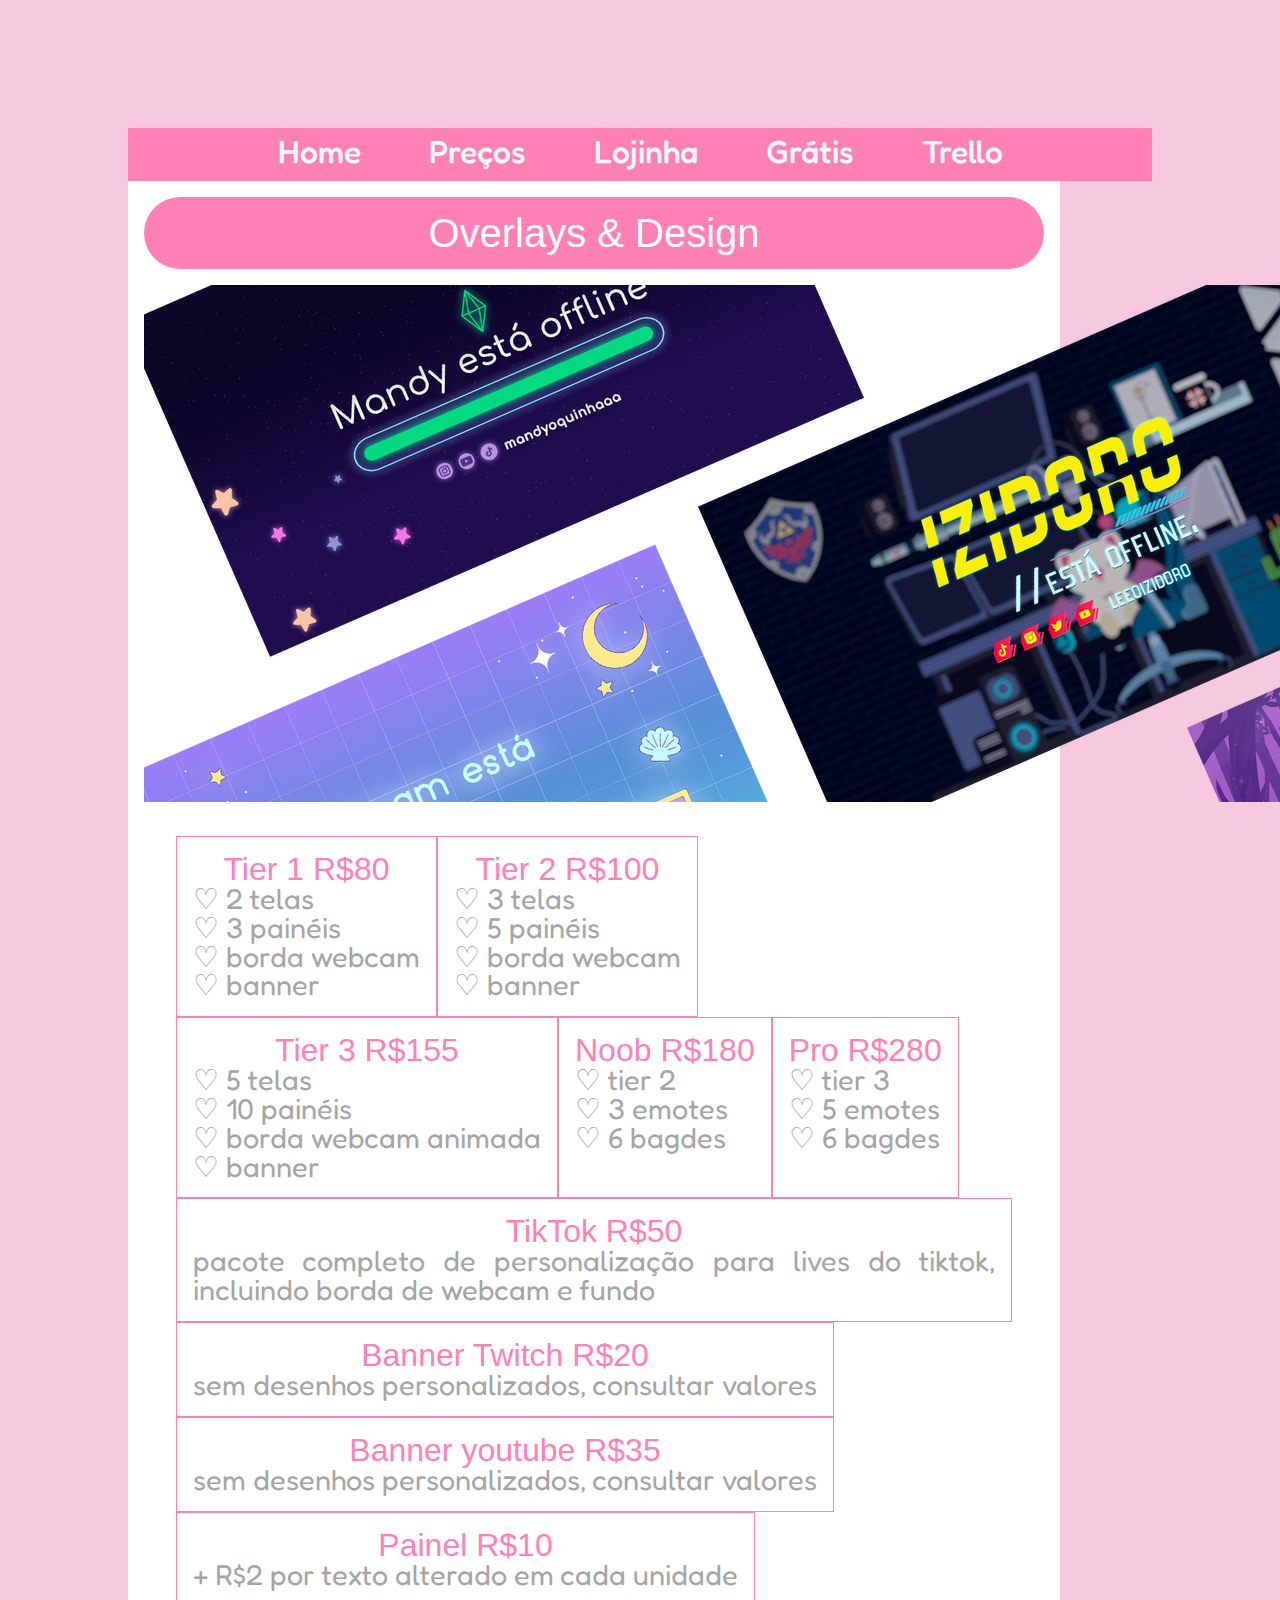
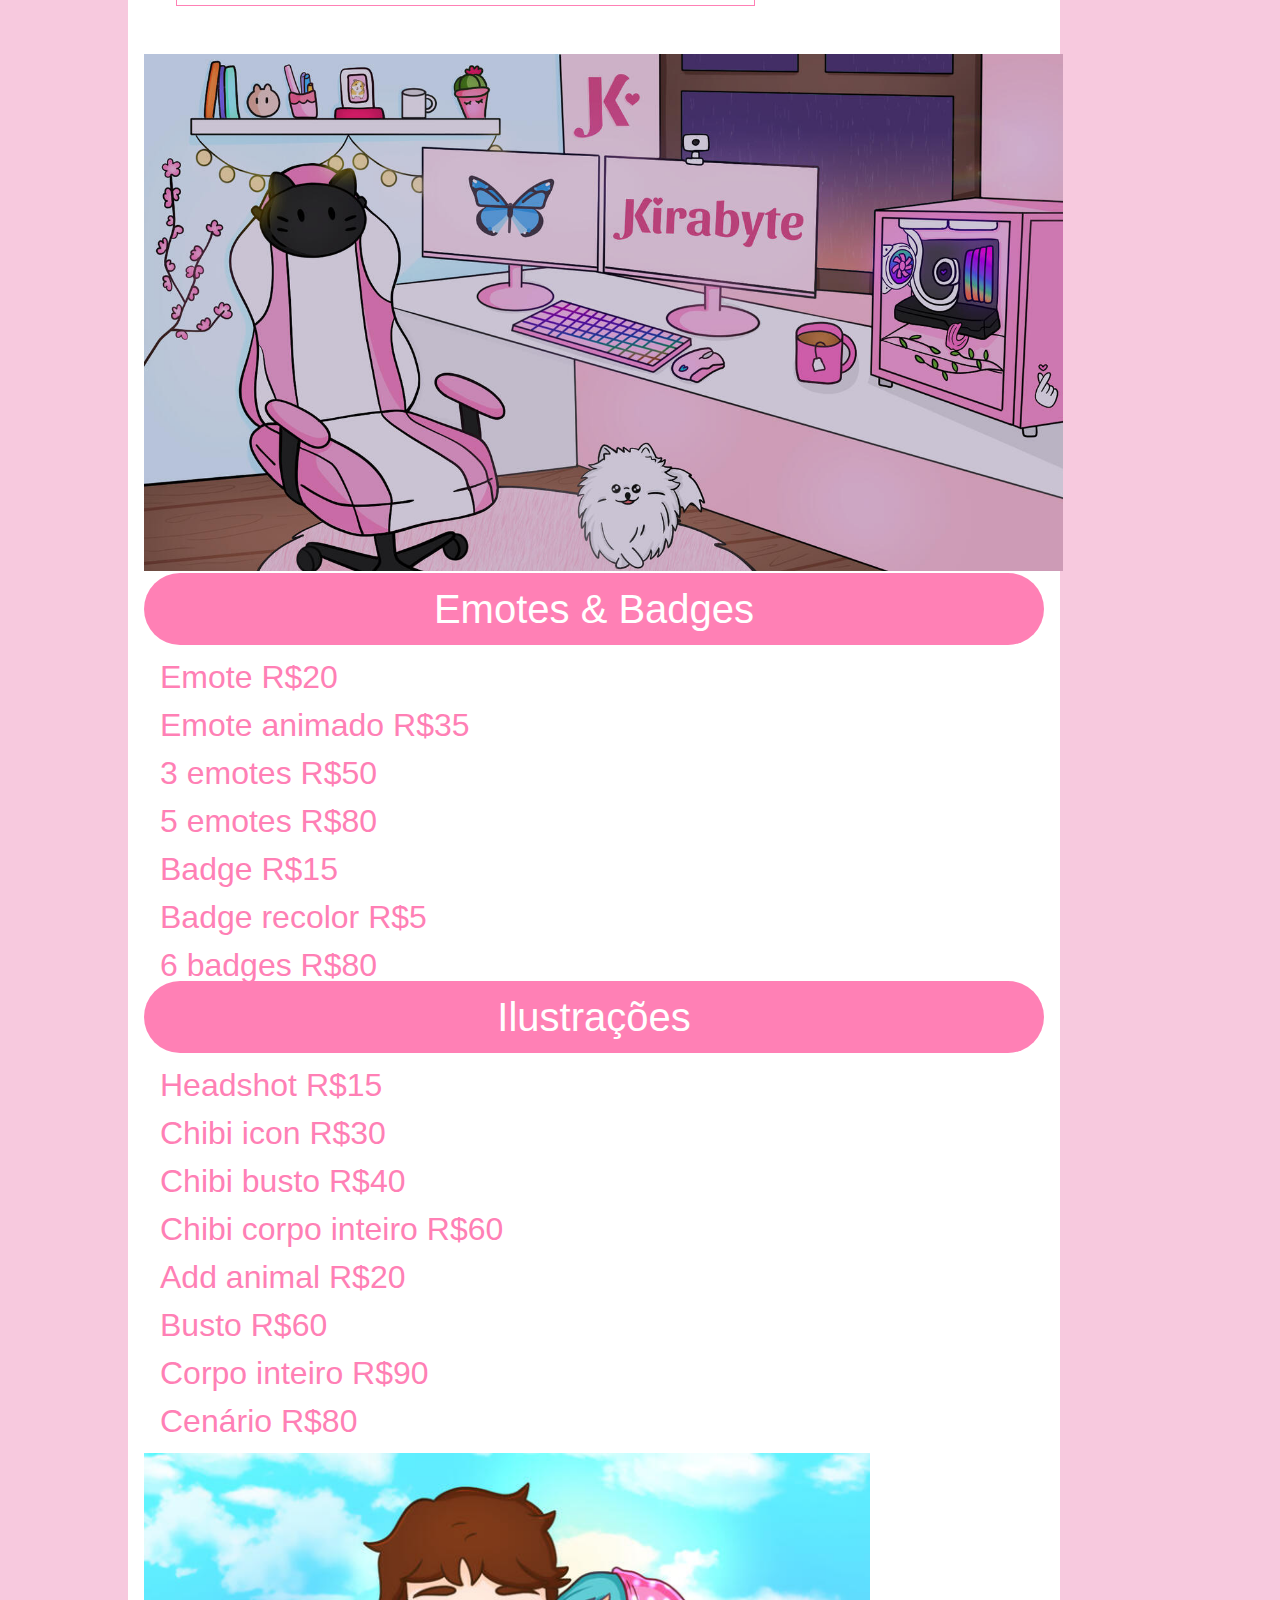
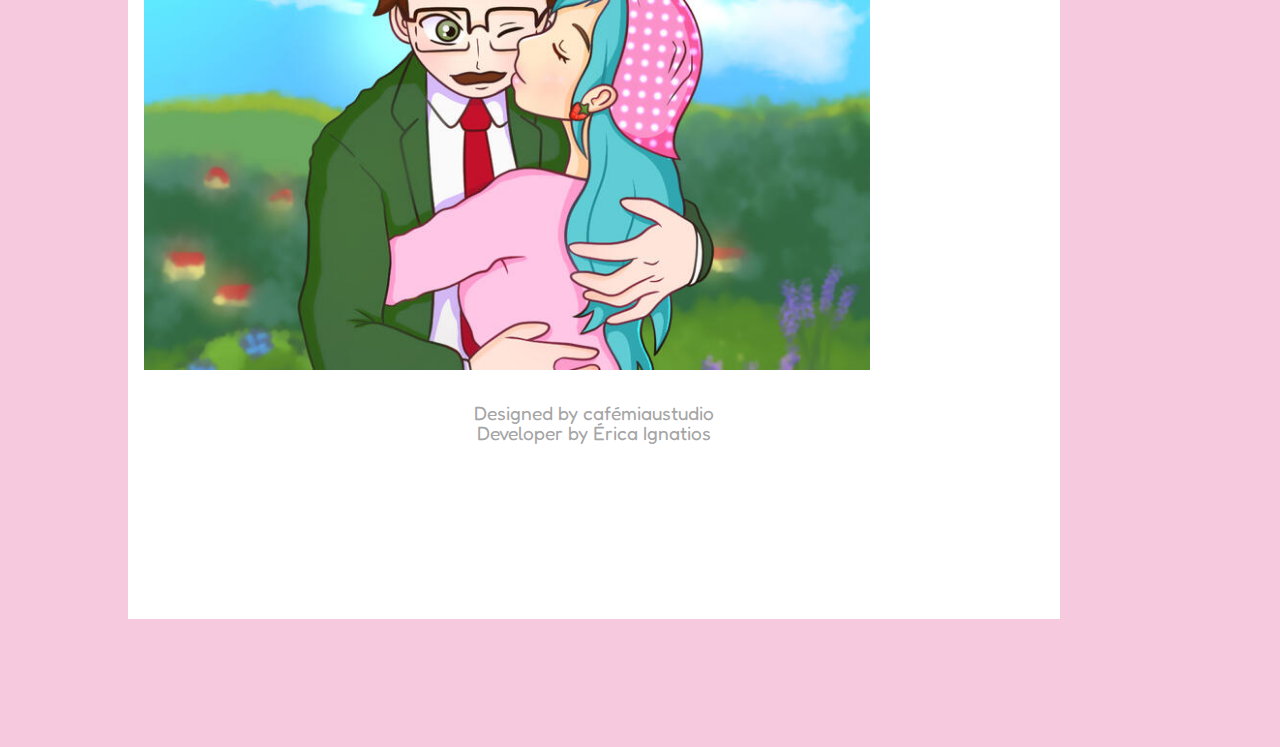
==== precos.html @ a3ed338f "first commit" ====
<!DOCTYPE html>
<html lang="pt-br">

<head>
    <meta charset="UTF-8">
    <meta name="viewport" content="width=device-width, initial-scale=1.0">
    <title>Café Miau Studio</title>
    <link rel="stylesheet" href="./reset.css">
    <link rel="stylesheet" href="./styles/precos.css">
</head>

<body>
    <header class="cabecalho">


        <nav class="menu">
            <ul>
                <li class="menu__item"><a class="menu_link" href="#">Home</a></li>
                <li class="menu__item"><a class="menu_link" href="#">Preços</a></li>
                <li class="menu__item"><a class="menu_link" href="https://ko-fi.com/cafemiaustudio/shop"
                        target="_blank">Lojinha</a></li>
                <li class="menu__item"><a class="menu_link" href="https://ko-fi.com/cafemiaustudio/shop/freebies"
                        target="_blank">Grátis</a></li>
                <li class="menu__item"><a class="menu_link" href="https://trello.com/b/byEwQOqZ/mandys-commissions"
                        target="_blank">Trello</a></li>
            </ul>
        </nav>
    </header>

    <section class="overlays-design">
        <h3>Overlays & Design</h3>
        <img src="./assets/image07.png" alt="Overlays">
        <div class="overlays-design__cards">
            <div class="overlays-design__tier">
                <h6 class="overlays-design__titulo">Tier 1 R$80</h6>
                <ul class="overlays-design__tipo">
                    <li class="overlays-design__items"> ♡ 2 telas</li>
                    <li class="overlays-design__items"> ♡ 3 painéis</li>
                    <li class="overlays-design__items"> ♡ borda webcam</li>
                    <li class="overlays-design__items"> ♡ banner</li>
                </ul>
            </div>

            <div class="overlays-design__tier">
                <h6 class="overlays-design__titulo">Tier 2 R$100</h6>
                <ul class="overlays-design__tipo">
                    <li class="overlays-design__items"> ♡ 3 telas</li>
                    <li class="overlays-design__items"> ♡ 5 painéis</li>
                    <li class="overlays-design__items"> ♡ borda webcam</li>
                    <li class="overlays-design__items"> ♡ banner</li>
                </ul>
            </div>

            <div class="overlays-design__tier">
                <h6 class="overlays-design__titulo">Tier 3 R$155</h6>
                <ul class="overlays-design__tipo">
                    <li class="overlays-design__items"> ♡ 5 telas</li>
                    <li class="overlays-design__items"> ♡ 10 painéis</li>
                    <li class="overlays-design__items"> ♡ borda webcam animada</li>
                    <li class="overlays-design__items"> ♡ banner</li>
                </ul>
            </div>

            <div class="overlays-design__tier">
                <h6 class="overlays-design__titulo">Noob R$180</h6>
                <ul class="overlays-design__tipo">
                    <li class="overlays-design__items"> ♡ tier 2</li>
                    <li class="overlays-design__items"> ♡ 3 emotes</li>
                    <li class="overlays-design__items"> ♡ 6 bagdes</li>

                </ul>
            </div>

            <div class="overlays-design__tier">
                <h6 class="overlays-design__titulo">Pro R$280</h6>
                <ul class="overlays-design__tipo">
                    <li class="overlays-design__items"> ♡ tier 3</li>
                    <li class="overlays-design__items"> ♡ 5 emotes</li>
                    <li class="overlays-design__items"> ♡ 6 bagdes</li>
                </ul>
            </div>

            <div class="overlays-design__tier">
                <h6 class="overlays-design__titulo">TikTok R$50</h6>
                <p class="overlays-design__texto">pacote completo de personalização para lives do tiktok, incluindo
                    borda de
                    webcam e fundo</p>
            </div>

            <div class="overlays-design__tier">
                <h6 class="overlays-design__titulo">Banner Twitch R$20</h6>
                <p class="overlays-design__texto">sem desenhos personalizados, consultar valores</p>
            </div>

            <div class="overlays-design__tier">
                <h6 class="overlays-design__titulo">Banner youtube R$35</h6>
                <p class="overlays-design__texto">sem desenhos personalizados, consultar valores</p>
            </div>

            <div class="overlays-design__tier">
                <h6 class="overlays-design__titulo">Painel R$10</h6>
                <p class="overlays-design__texto">+ R$2 por texto alterado em cada unidade</p>
            </div>
        </div>

        <section class="cenario">
            <img src="./assets/image12.jpg" alt=" Cenário Ilustrado">
        </section>

        <section class="emotes-badges">
            <h3>Emotes & Badges</h3>
            <div class="emotes__section">
                <div class="emotes__cards">
                    <ul>
                        <li class="emotes__items">Emote R$20</li>
                        <li class="emotes__items">Emote animado R$35</li>
                        <li class="emotes__items">3 emotes R$50</li>
                        <li class="emotes__items">5 emotes R$80</li>
                        <li class="emotes__items">Badge R$15</li>
                        <li class="emotes__items">Badge recolor R$5</li>
                        <li class="emotes__items">6 badges R$80</li>

                    </ul>
                </div>
        </section>

        <section class="ilustracoes">
            <h3>Ilustrações</h3>
            <div class="ilustracoes__section">
                <div class="ilustracoes__cards">
                    <ul>
                        <li class="ilustracoes__items">Headshot R$15</li>
                        <li class="ilustracoes__items">Chibi icon R$30</li>
                        <li class="ilustracoes__items">Chibi busto R$40</li>
                        <li class="ilustracoes__items">Chibi corpo inteiro R$60</li>
                        <li class="ilustracoes__items">Add animal R$20</li>
                        <li class="ilustracoes__items">Busto R$60</li>
                        <li class="ilustracoes__items">Corpo inteiro R$90</li>
                        <li class="ilustracoes__items">Cenário R$80</li>
                    </ul>
                </div>

                <div class="ilustracao__imagem-container">
                    <img class="ilustracao__imagem" src="./assets/image03.jpg" alt="Ilustração">
                </div>
            </div>


        </section>


        <footer class="rodape">
            <p class="rodape__texto">Designed by cafémiaustudio</p>
            <p class="rodape__texto">Developer by Érica Ignatios</p>
        </footer>
</body>

</html>
---- styles/precos.css ----
@import url('https://fonts.googleapis.com/css2?family=Fredoka:wght@300..700&display=swap');

@import url('https://fonts.googleapis.com/css?family=Fredoka One' rel='stylesheet');

:root {
    --cor-primaria: #ff80b5;
    --cor-background: #f7c9de;
    --cor-texto: #a5a5a5;
    --fonte-texto: "Fredoka", sans-serif;
    --fonte-titulo: "Fredoka One", sans-serif;
}

body {
    font-family: var(--fonte-texto);
    text-align: justify;
    background: var(--cor-background);

}

header {
    background: white;
    margin: 8rem;
    margin-bottom: 0;
}

.overlays-design {
    max-width: 100vh;
}

.menu {
    background: var(--cor-primaria);
    line-height: 3rem;
    display: flex;
    flex-direction: row;
    justify-content: center;
}

.menu__item {
    display: inline;
    padding: 2rem;
    justify-content: space-around;
}


.menu_link {
    color: aliceblue;
    text-decoration: none;
    font-size: 2rem;
    font-weight: 500;
}

h6 {
    color: var(--cor-primaria);
    font-size: 2rem;
    font-weight: 500;
    font-family: var(--fonte-titulo);
    text-align: center;
}

.overlays-design {
    background: white;
    margin: 8rem;
    padding: 1rem;
    margin-top: 0;
    /* display: flex; */
}

.overlays-design img {
    max-width: 1440px;
    max-height: 517px;
    width: auto;
    height: auto;
    padding-top: 1rem;
}

.overlays-design__items{
    font-size: 1.8rem;
    /* padding: 1rem; */
    color: var(--cor-texto);
   
    
}

.overlays-design__texto{
    font-size: 1.8rem;
    color: var(--cor-texto);
}

.overlays-design__cards{
    display: flex;
    flex-wrap: wrap;
    padding: 2rem;
    
}

.overlays-design__tier{
    display: flex;
    flex-direction: column;
    padding: 1rem;
    border: #ff80b5 solid 1px;
}

h3 {
    background: var(--cor-primaria);
    font-size: 2.5rem;
    font-weight: 500;
    font-family: var(--fonte-titulo);
    text-align: center;
    color: white;
    border-radius: 50px;
    padding: 1rem;
}
.emotes__items{
    color: var(--cor-primaria);
    font-size: 2rem;
    font-weight: 500;
    font-family: var(--fonte-titulo);
    text-align: justify;
    padding: 1rem;
    padding-bottom: 0;
}

.ilustracoes__items {
    color: var(--cor-primaria);
    font-size: 2rem;
    font-weight: 500;
    font-family: var(--fonte-titulo);
    text-align: justify;
    padding: 1rem;
    padding-bottom: 0;
}

.ilustracoes__section{
    display: flex;
    flex-direction: column;
}

.ilustracao__imagem{
    max-width:200px;
    max-height:100VH;
    width: auto;
    height: auto;
}

.rodape{
    background: white;
    margin: 8rem;
    margin-top: 0;
    color: var(--cor-texto);
    text-align: center;
    padding: 2rem;
    font-size: 1.2rem;

}
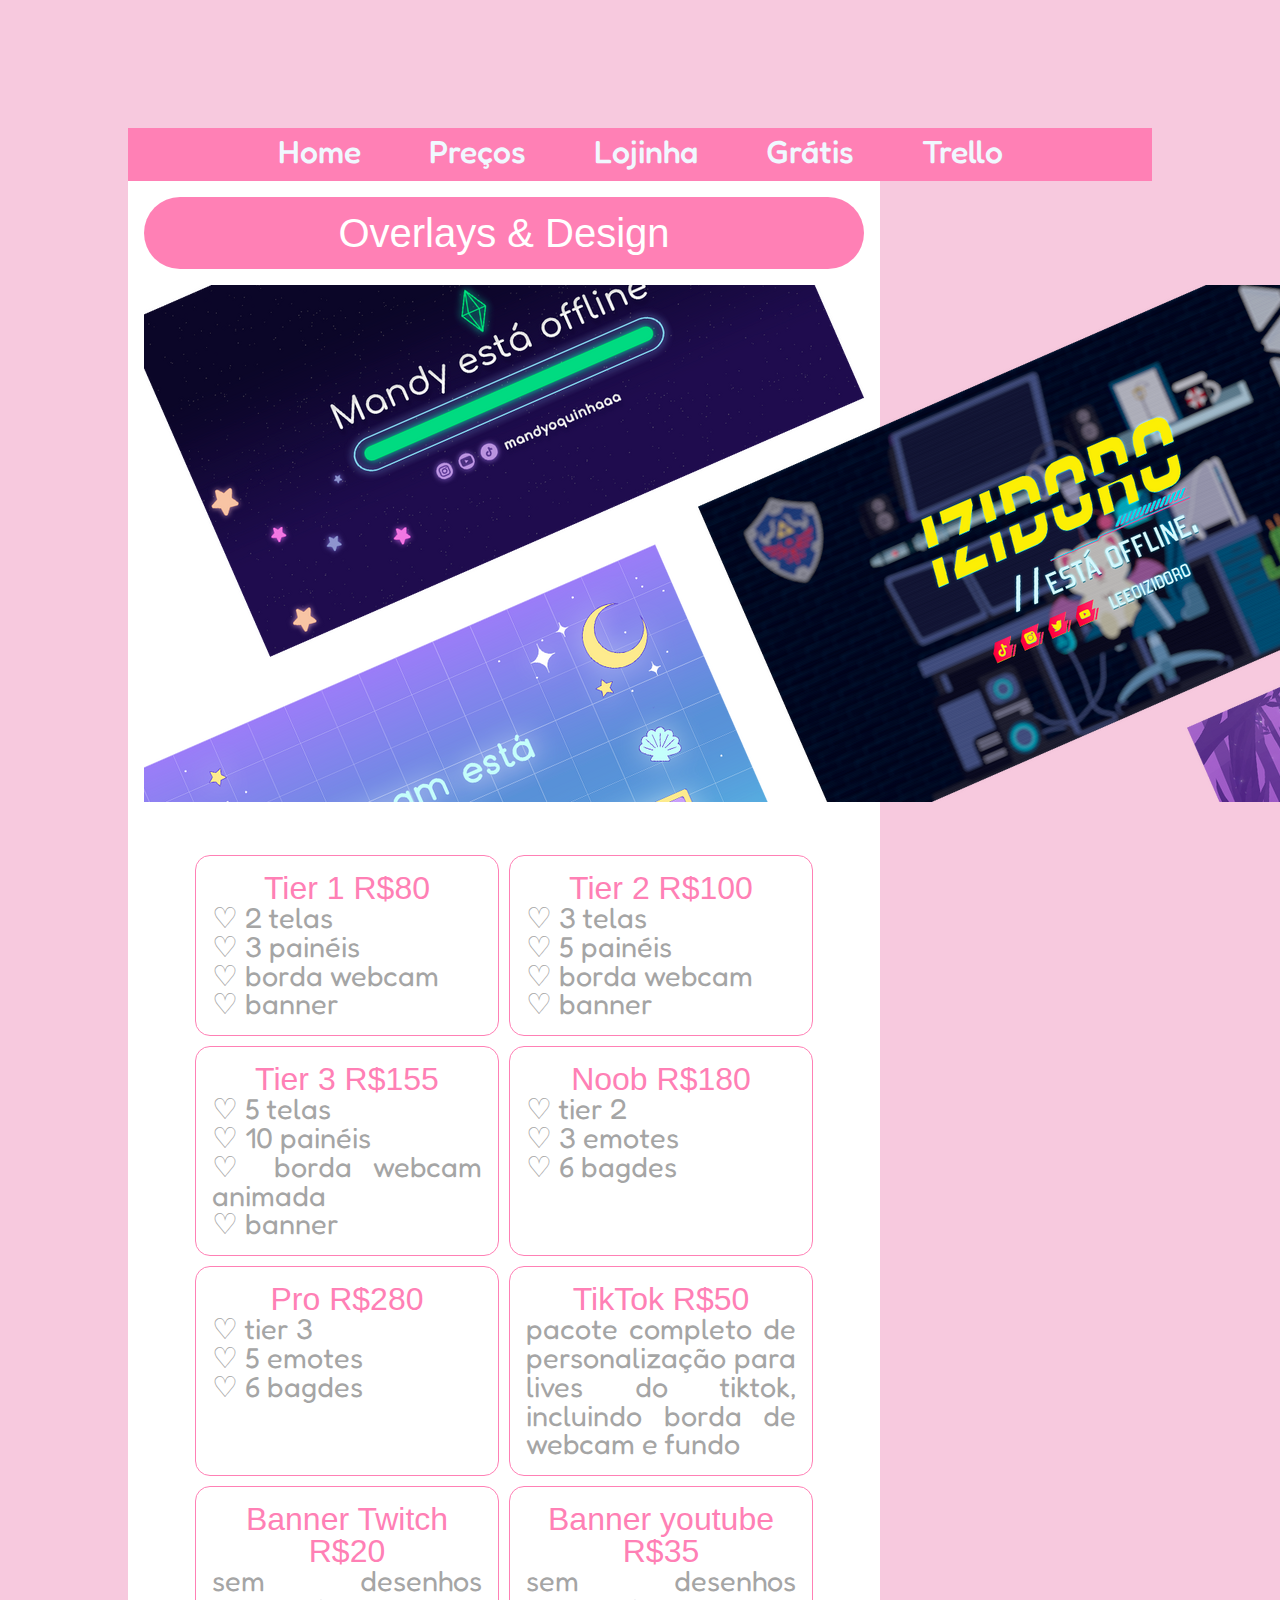
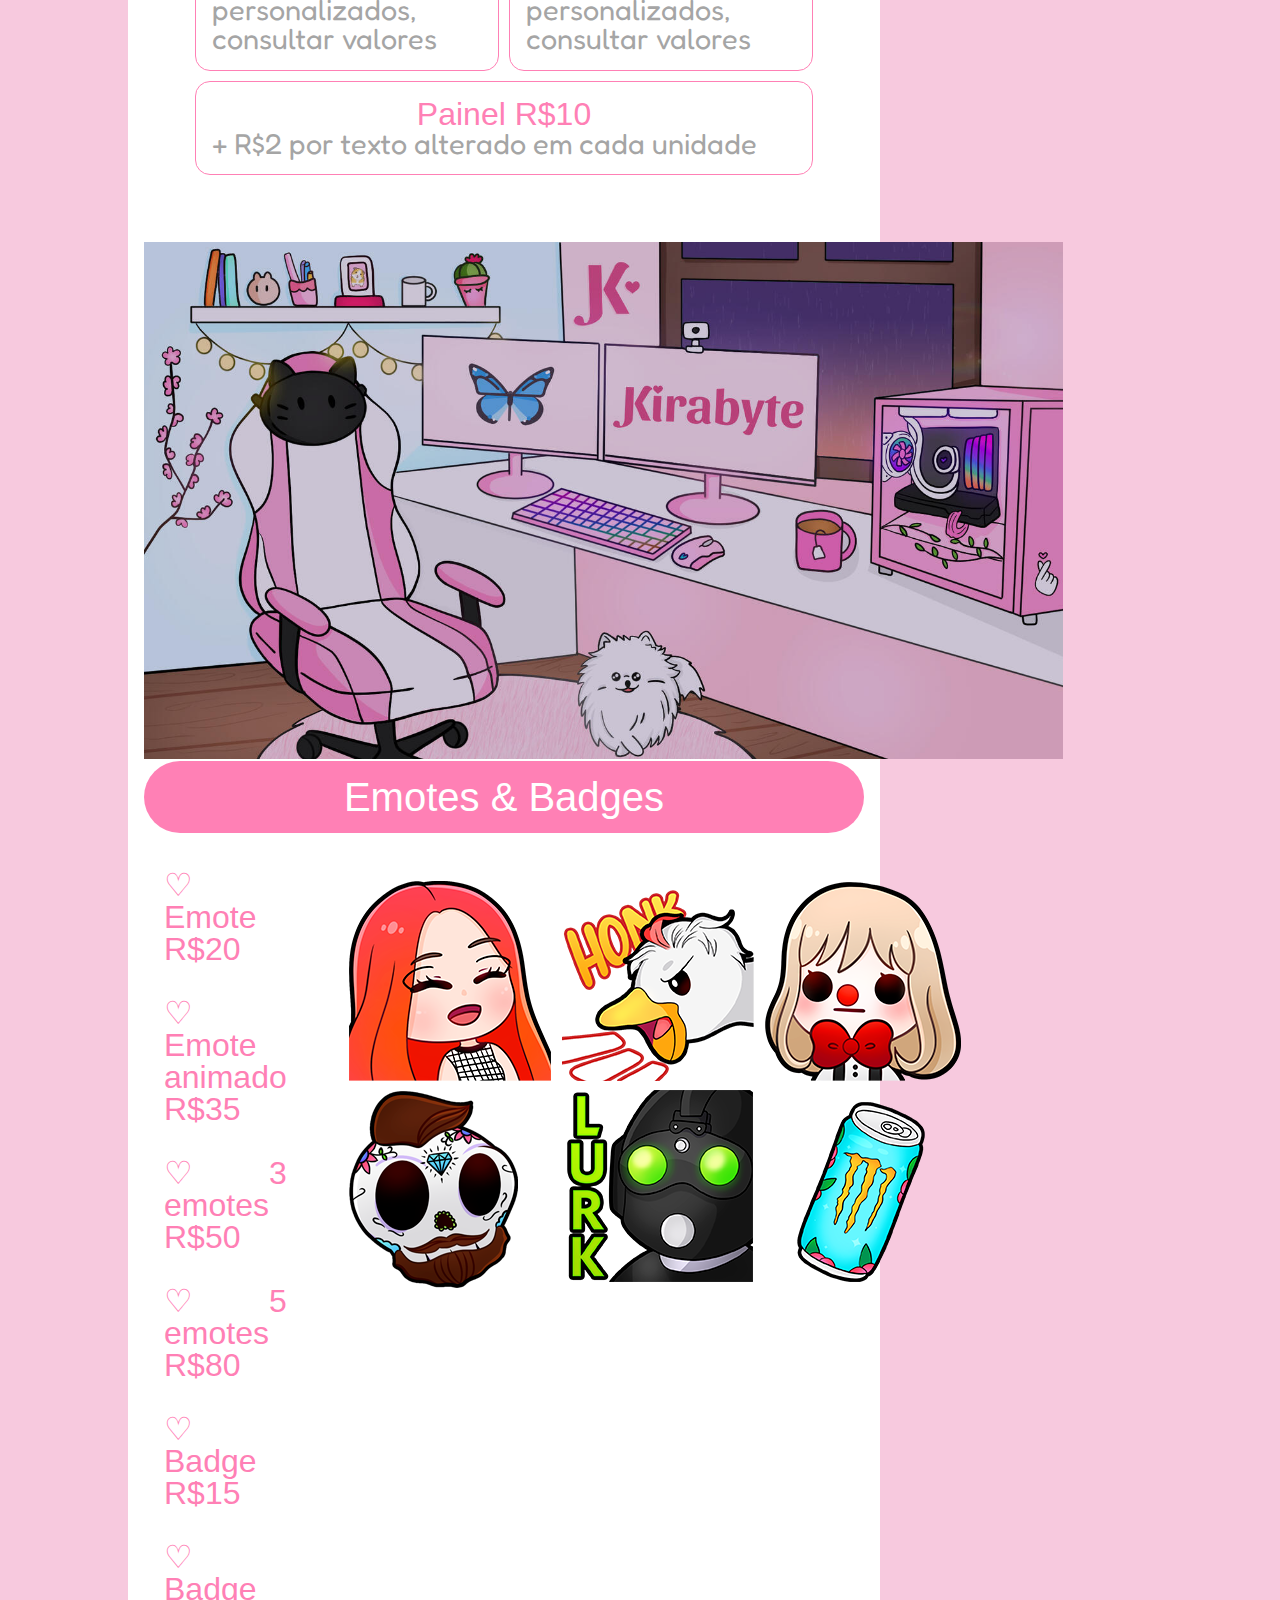
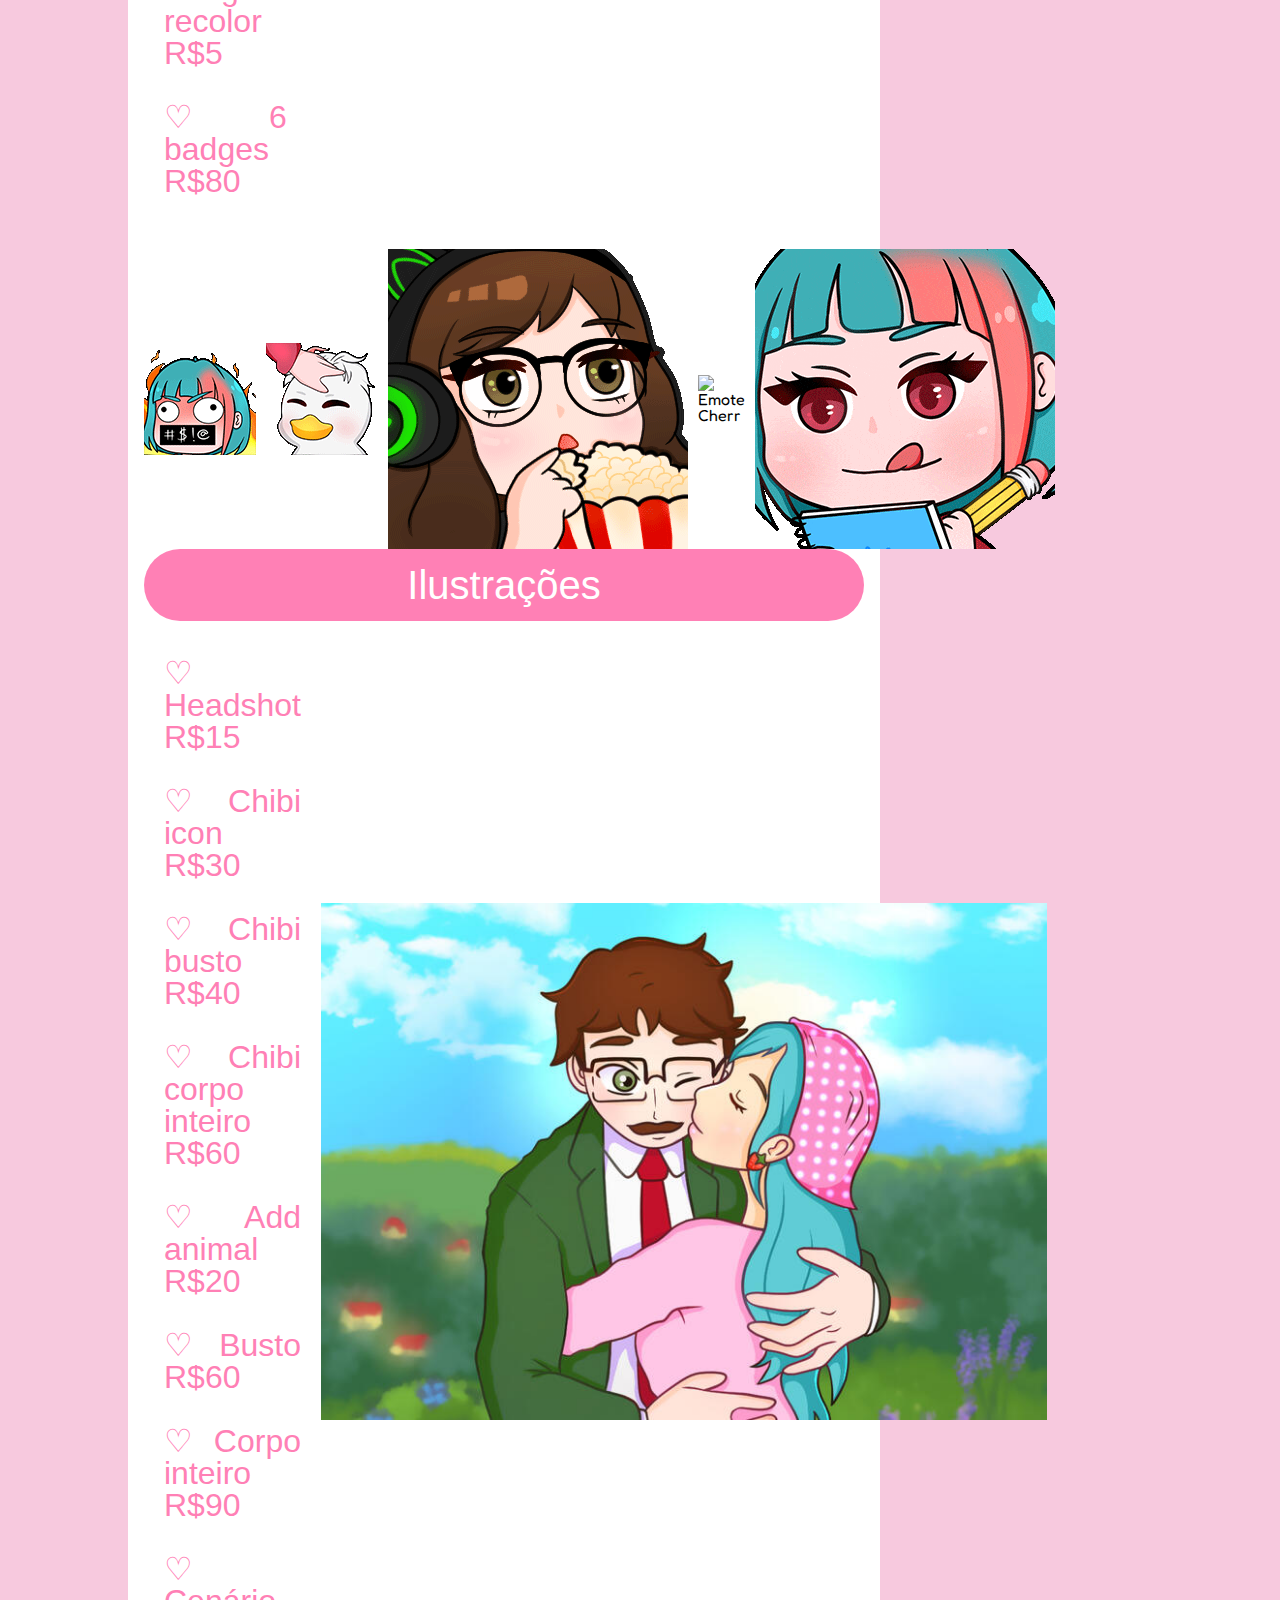
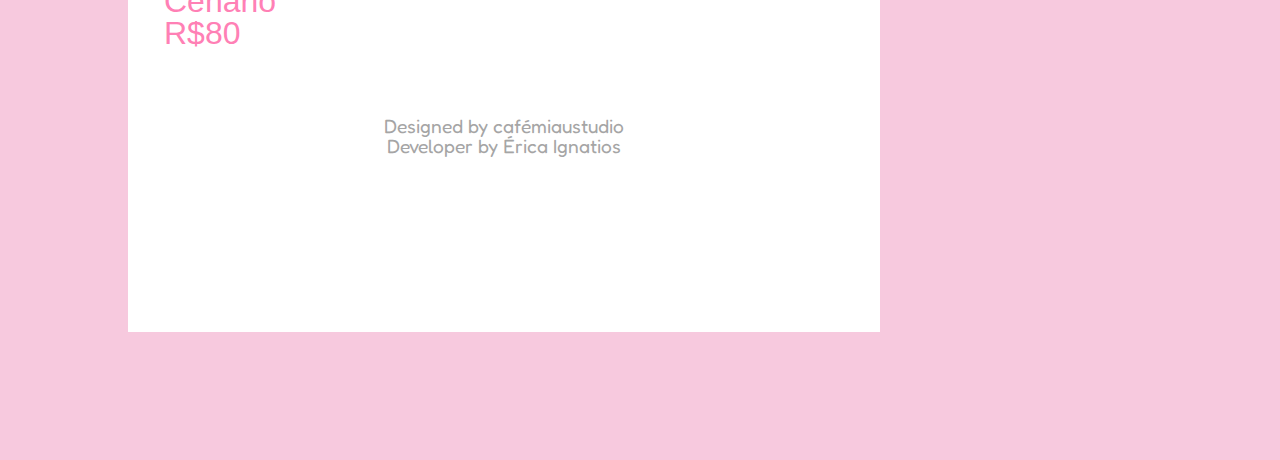
==== commit ea48e35b: "Organizando index html" ====
--- a/precos.html
+++ b/precos.html
@@ -15,8 +15,8 @@
 
         <nav class="menu">
             <ul>
-                <li class="menu__item"><a class="menu_link" href="#">Home</a></li>
-                <li class="menu__item"><a class="menu_link" href="#">Preços</a></li>
+                <li class="menu__item"><a class="menu_link" href="/index.html">Home</a></li>
+                <li class="menu__item"><a class="menu_link" href="./precos.html">Preços</a></li>
                 <li class="menu__item"><a class="menu_link" href="https://ko-fi.com/cafemiaustudio/shop"
                         target="_blank">Lojinha</a></li>
                 <li class="menu__item"><a class="menu_link" href="https://ko-fi.com/cafemiaustudio/shop/freebies"
@@ -29,7 +29,7 @@
 
     <section class="overlays-design">
         <h3>Overlays & Design</h3>
-        <img src="./assets/image07.png" alt="Overlays">
+        <img class="overlay-design__imagem" src="./assets/image07.png" alt="Overlays">
         <div class="overlays-design__cards">
             <div class="overlays-design__tier">
                 <h6 class="overlays-design__titulo">Tier 1 R$80</h6>
@@ -112,31 +112,47 @@
             <div class="emotes__section">
                 <div class="emotes__cards">
                     <ul>
-                        <li class="emotes__items">Emote R$20</li>
-                        <li class="emotes__items">Emote animado R$35</li>
-                        <li class="emotes__items">3 emotes R$50</li>
-                        <li class="emotes__items">5 emotes R$80</li>
-                        <li class="emotes__items">Badge R$15</li>
-                        <li class="emotes__items">Badge recolor R$5</li>
-                        <li class="emotes__items">6 badges R$80</li>
+                        <li class="emotes__items"> ♡ Emote R$20</li>
+                        <li class="emotes__items"> ♡ Emote animado R$35</li>
+                        <li class="emotes__items"> ♡ 3 emotes R$50</li>
+                        <li class="emotes__items"> ♡ 5 emotes R$80</li>
+                        <li class="emotes__items"> ♡ Badge R$15</li>
+                        <li class="emotes__items"> ♡ Badge recolor R$5</li>
+                        <li class="emotes__items"> ♡ 6 badges R$80</li>
 
                     </ul>
                 </div>
+
+                <div class="emotes__imagens-container">
+                    <img src="./assets/image01.png" alt="Emotes Estáticos">
+                </div>
+
+
         </section>
 
+        <div class="emotes-animados">
+            <img class="emotes-animados__items" src="./assets/palavrão.gif" alt="Emote Palavrão">
+
+            <img class="emotes-animados__items" src="./assets/pato-pet.gif" alt="Emote Pato Pet">
+            <img class="emotes-animados__items" src="./assets/pipoca.gif" alt="Emote Pipoca">
+            <img class="emotes-animados__items" src="./assets/cheerrgb.gif" alt="Emote Cherr">
+            <img class="emotes-animados__items" src="./assets/anotando (2).gif" alt="Emote Anotando">
+        </div>
         <section class="ilustracoes">
+
             <h3>Ilustrações</h3>
+
             <div class="ilustracoes__section">
                 <div class="ilustracoes__cards">
                     <ul>
-                        <li class="ilustracoes__items">Headshot R$15</li>
-                        <li class="ilustracoes__items">Chibi icon R$30</li>
-                        <li class="ilustracoes__items">Chibi busto R$40</li>
-                        <li class="ilustracoes__items">Chibi corpo inteiro R$60</li>
-                        <li class="ilustracoes__items">Add animal R$20</li>
-                        <li class="ilustracoes__items">Busto R$60</li>
-                        <li class="ilustracoes__items">Corpo inteiro R$90</li>
-                        <li class="ilustracoes__items">Cenário R$80</li>
+                        <li class="ilustracoes__items"> ♡ Headshot R$15</li>
+                        <li class="ilustracoes__items"> ♡ Chibi icon R$30</li>
+                        <li class="ilustracoes__items"> ♡ Chibi busto R$40</li>
+                        <li class="ilustracoes__items"> ♡ Chibi corpo inteiro R$60</li>
+                        <li class="ilustracoes__items"> ♡ Add animal R$20</li>
+                        <li class="ilustracoes__items"> ♡ Busto R$60</li>
+                        <li class="ilustracoes__items"> ♡ Corpo inteiro R$90</li>
+                        <li class="ilustracoes__items"> ♡ Cenário R$80</li>
                     </ul>
                 </div>
 
@@ -144,6 +160,9 @@
                     <img class="ilustracao__imagem" src="./assets/image03.jpg" alt="Ilustração">
                 </div>
             </div>
+
+
+
 
 
         </section>
--- a/styles/precos.css
+++ b/styles/precos.css
@@ -23,9 +23,15 @@
     margin-bottom: 0;
 }
 
+section{
+    width: 80vh;
+    align-items: center;
+}
 .overlays-design {
-    max-width: 100vh;
-}
+    max-width: 100%;
+    height: auto;
+}
+
 
 .menu {
     background: var(--cor-primaria);
@@ -73,31 +79,46 @@
     padding-top: 1rem;
 }
 
-.overlays-design__items{
+.overlays-design__cards {}
+
+.overlays-design__items {
     font-size: 1.8rem;
+    text-align: justify;
     /* padding: 1rem; */
     color: var(--cor-texto);
-   
-    
-}
-
-.overlays-design__texto{
+    text-wrap: wrap;
+
+
+}
+
+.overlay-design__imagem {
+    width: 100%;
+    height: auto;
+    object-fit: cover;
+}
+
+.overlays-design__texto {
     font-size: 1.8rem;
     color: var(--cor-texto);
 }
 
-.overlays-design__cards{
+.overlays-design__cards {
     display: flex;
     flex-wrap: wrap;
+    justify-content: center;
     padding: 2rem;
-    
-}
-
-.overlays-design__tier{
+    margin: 14px;
+
+}
+
+.overlays-design__tier {
+    flex: 1 1 200px;
+    margin: 5px;
     display: flex;
     flex-direction: column;
     padding: 1rem;
     border: #ff80b5 solid 1px;
+    border-radius: 15px;
 }
 
 h3 {
@@ -110,15 +131,38 @@
     border-radius: 50px;
     padding: 1rem;
 }
-.emotes__items{
+
+.cenario {
+
+    max-width: 100%;
+    height: auto;
+}
+
+.emotes__section {
+    display: grid;
+    grid-template-columns: 1fr 1fr;
+    gap: 20px;
+    padding: 20px;
+
+}
+
+.emotes__cards {
+    display: flex;
+    flex-direction: column;
+}
+
+.emotes__items {
     color: var(--cor-primaria);
     font-size: 2rem;
     font-weight: 500;
     font-family: var(--fonte-titulo);
     text-align: justify;
-    padding: 1rem;
-    padding-bottom: 0;
-}
+    padding: 1rem 0;
+}
+
+
+/* --------- ILUSTRAÇOES ---------- */
+
 
 .ilustracoes__items {
     color: var(--cor-primaria);
@@ -126,23 +170,61 @@
     font-weight: 500;
     font-family: var(--fonte-titulo);
     text-align: justify;
-    padding: 1rem;
-    padding-bottom: 0;
-}
-
-.ilustracoes__section{
+    padding: 1rem 0;
+
+
+}
+
+.ilustracoes__section {
+    display: grid;
+    grid-template-columns: 1fr 1fr;
+    gap: 20px;
+    padding: 20px;
+}
+
+.ilustracoes__cards {
     display: flex;
     flex-direction: column;
 }
 
-.ilustracao__imagem{
-    max-width:200px;
-    max-height:100VH;
-    width: auto;
-    height: auto;
-}
-
-.rodape{
+.ilustracao__imagem-container {
+    display: flex;
+    justify-content: center;
+    align-items: center;
+}
+
+.ilustracao__imagem {
+    width: 100%;
+    height: 300px;
+    object-fit: cover;
+    object-position: bottom;
+
+}
+
+@media only screen and (max-width: 480px) {
+    .ilustracao__imagem {
+        width: 50%;
+    }
+}
+
+/* -----------EMOTES ANIMADOS------ */
+.emotes-animados {
+    display: flex;
+    justify-content: space-between;
+    align-items: center;
+    gap: 10px;
+}
+
+.emotes-animados__items {
+    /* max-width: 20%; */
+    width: 100px;
+    height: 100px;
+
+}
+
+
+
+.rodape {
     background: white;
     margin: 8rem;
     margin-top: 0;
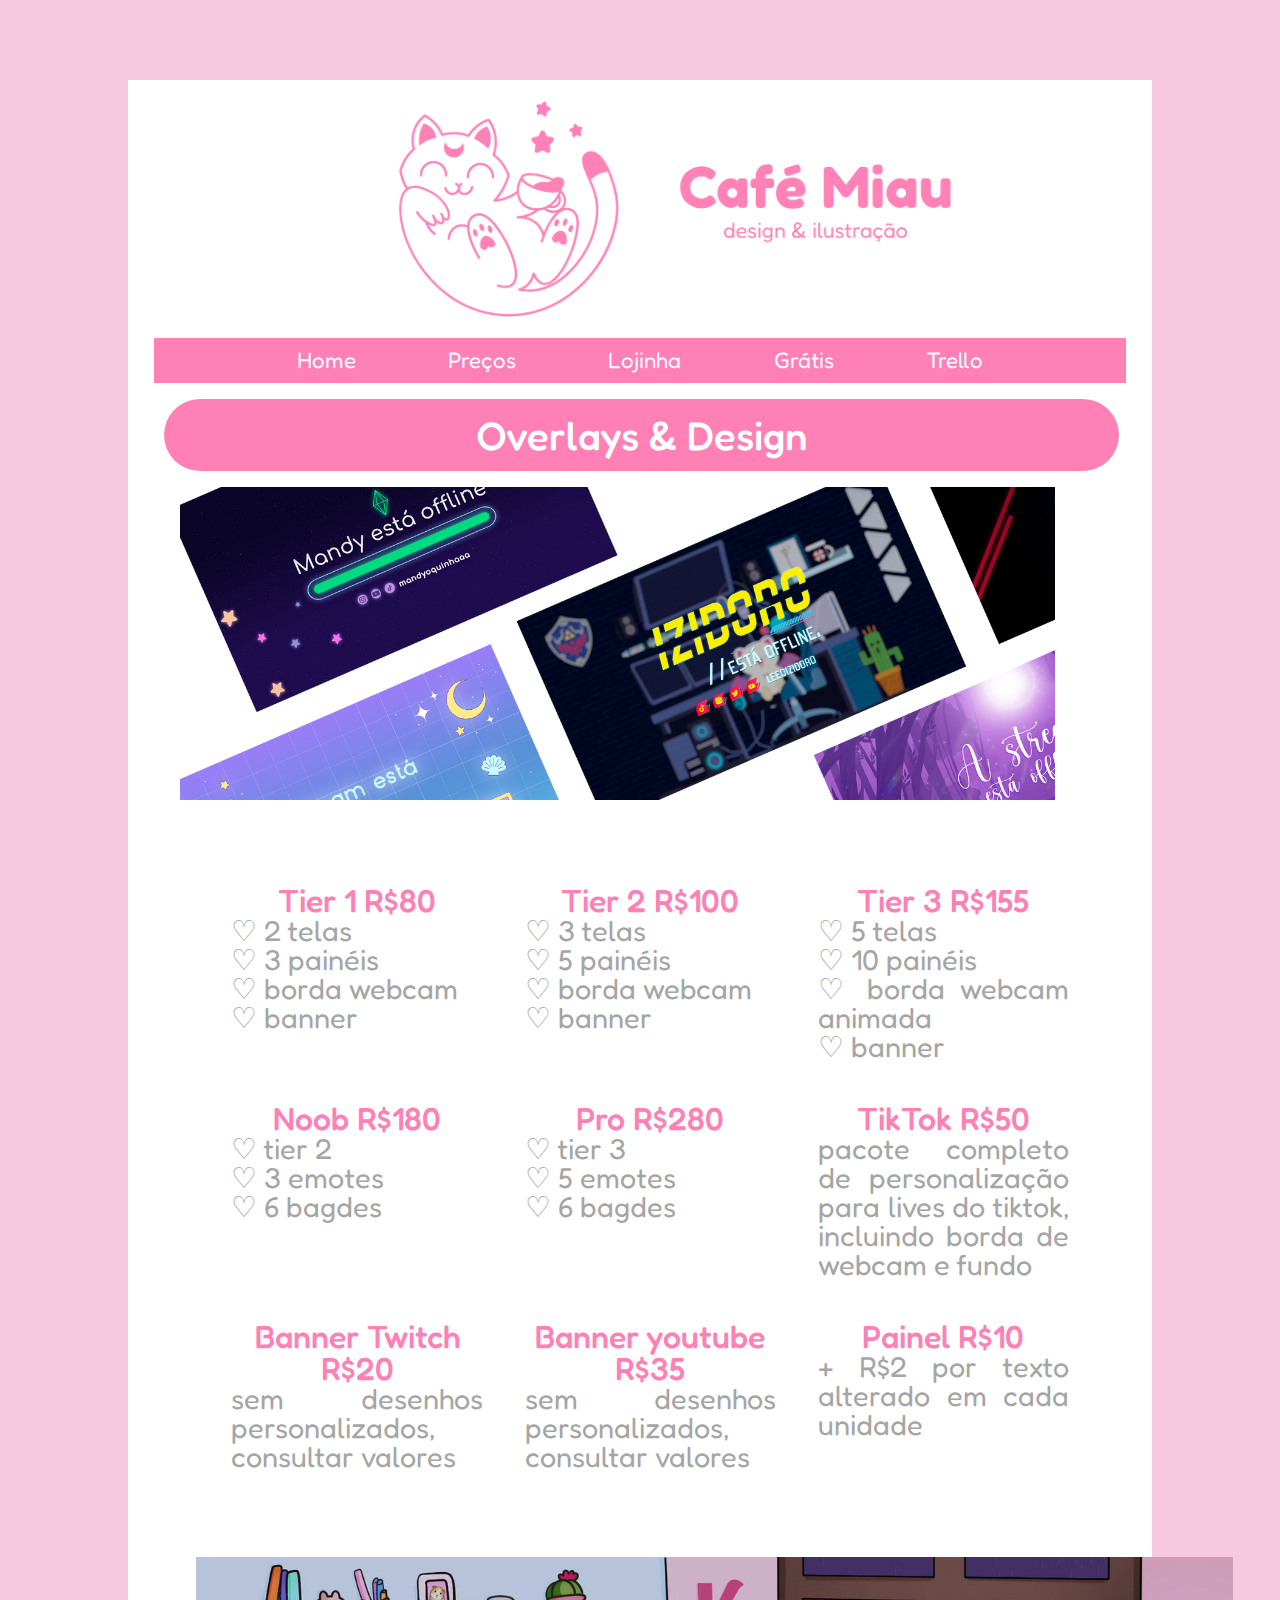
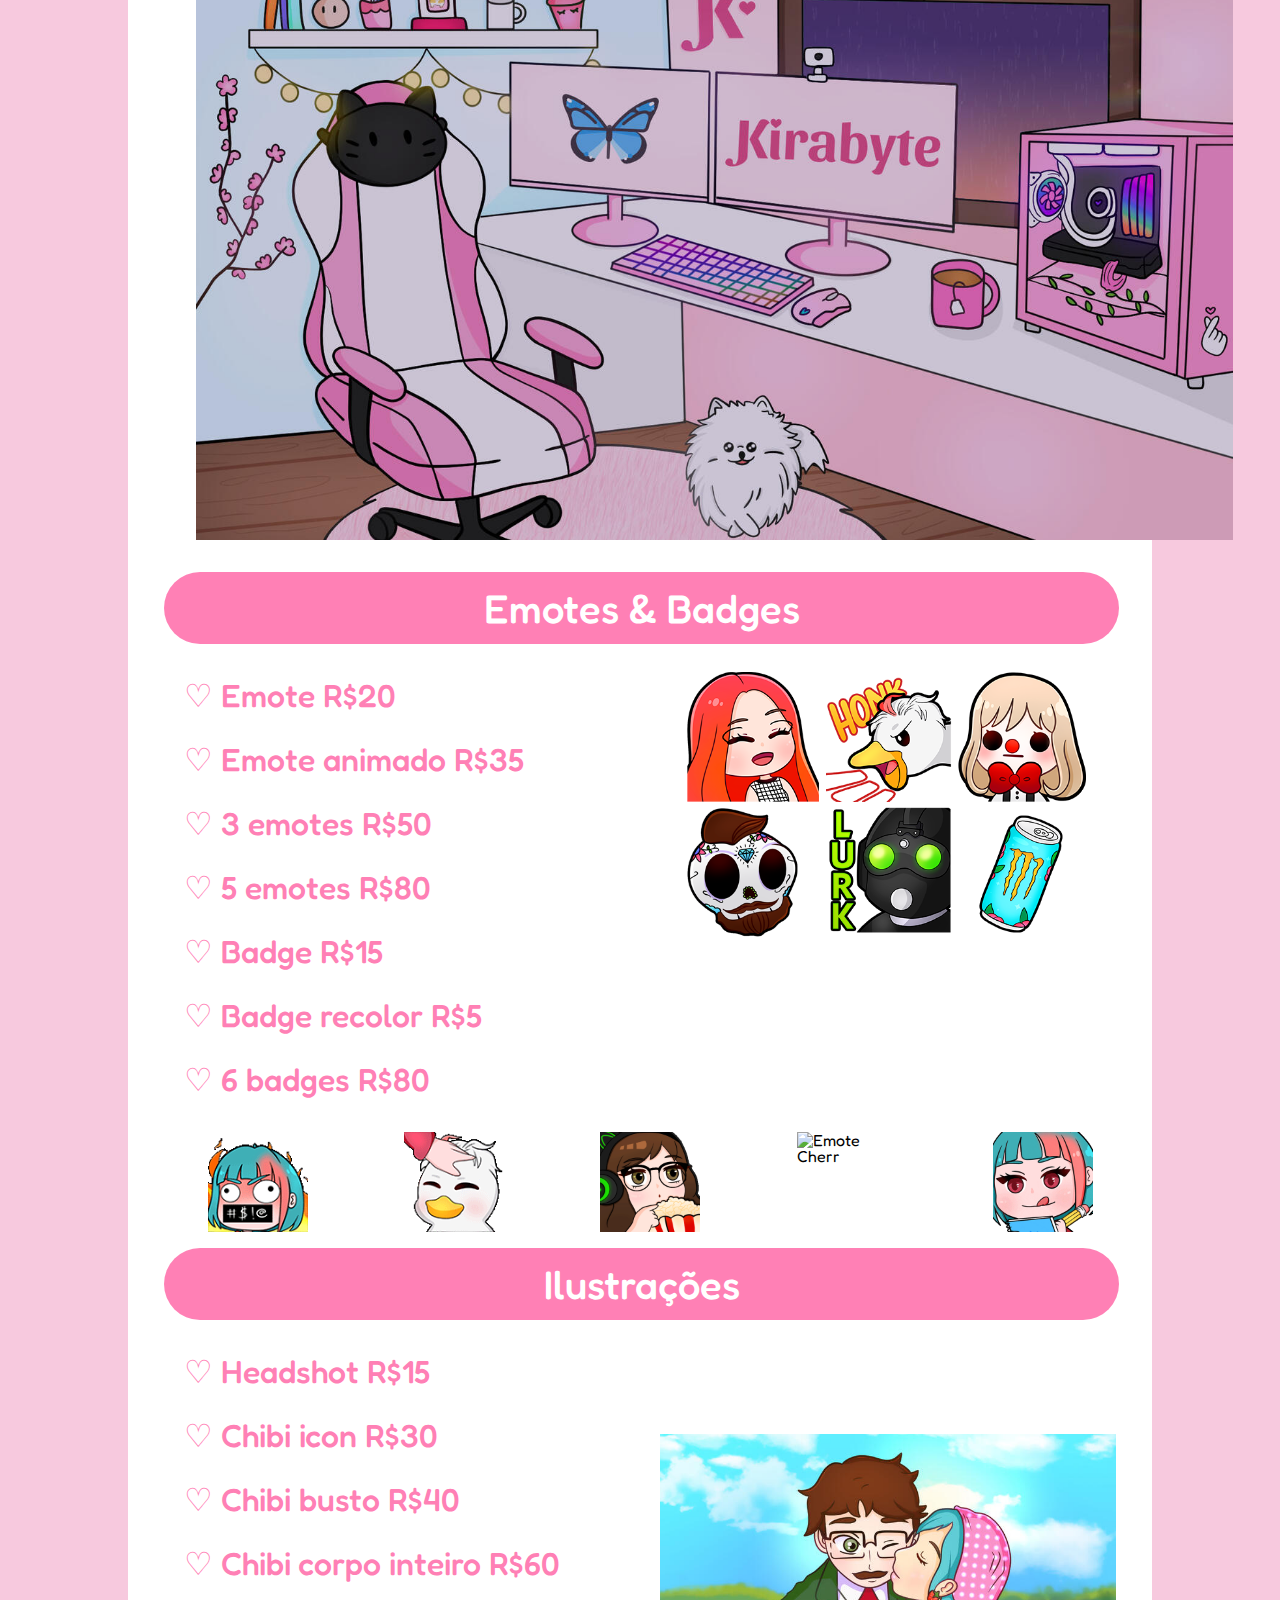
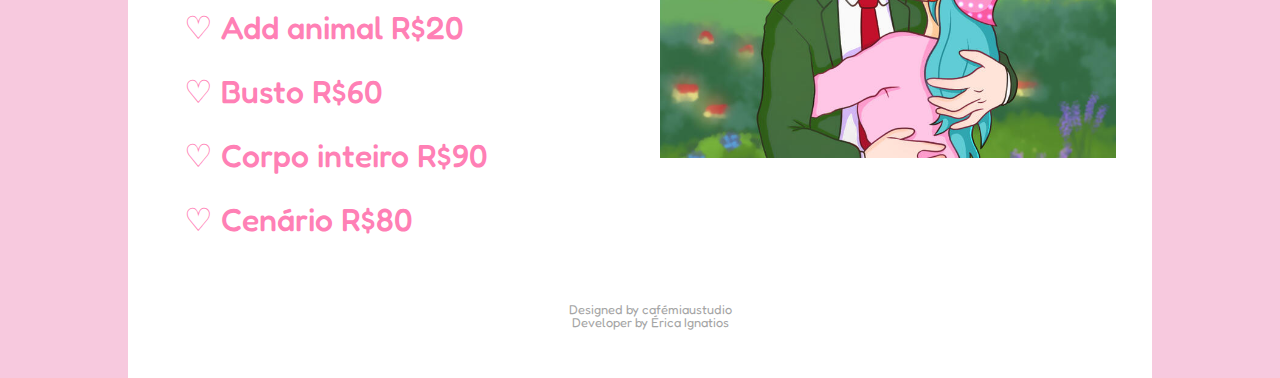
==== commit 66e98065: "Estilização página preços" ====
--- a/precos.html
+++ b/precos.html
@@ -10,22 +10,33 @@
 </head>
 
 <body>
-    <header class="cabecalho">
+    <div class="inner">
+        <div class="cabecalho+menu">
+            <header class="cabecalho">
+                <img class="cabecalho__banner" src="./assets/image02.png" alt="Logo Café Miau Studio">
+                
+                <nav class="menu-hamburger">
 
+                    <input id="menu-hamburguer" type="checkbox" />
+                    <label for="menu-hamburguer">
+                        <div class="menu">
+                            <span class="hamburguer"></span>
+                        </div>
+                    </label>
 
-        <nav class="menu">
-            <ul>
-                <li class="menu__item"><a class="menu_link" href="/index.html">Home</a></li>
-                <li class="menu__item"><a class="menu_link" href="./precos.html">Preços</a></li>
-                <li class="menu__item"><a class="menu_link" href="https://ko-fi.com/cafemiaustudio/shop"
-                        target="_blank">Lojinha</a></li>
-                <li class="menu__item"><a class="menu_link" href="https://ko-fi.com/cafemiaustudio/shop/freebies"
-                        target="_blank">Grátis</a></li>
-                <li class="menu__item"><a class="menu_link" href="https://trello.com/b/byEwQOqZ/mandys-commissions"
-                        target="_blank">Trello</a></li>
-            </ul>
-        </nav>
-    </header>
+                    <ul class="menu-hamburguer-elements show">
+                        <li class="menu__item"><a class="menu_link" href="./index.html">Home</a></li>
+                        <li class="menu__item"><a class="menu_link" href="/precos.html">Preços</a></li>
+                        <li class="menu__item"><a class="menu_link" href="https://ko-fi.com/cafemiaustudio/shop"
+                                target="_blank">Lojinha</a></li>
+                        <li class="menu__item"><a class="menu_link"
+                                href="https://ko-fi.com/cafemiaustudio/shop/freebies" target="_blank">Grátis</a></li>
+                        <li class="menu__item"><a class="menu_link"
+                                href="https://trello.com/b/byEwQOqZ/mandys-commissions" target="_blank">Trello</a></li>
+                    </ul>
+                </nav>
+        </div>
+        </header>
 
     <section class="overlays-design">
         <h3>Overlays & Design</h3>
@@ -104,7 +115,7 @@
         </div>
 
         <section class="cenario">
-            <img src="./assets/image12.jpg" alt=" Cenário Ilustrado">
+            <img class="cenario__imagem" src="./assets/image12.jpg" alt=" Cenário Ilustrado">
         </section>
 
         <section class="emotes-badges">
@@ -124,7 +135,7 @@
                 </div>
 
                 <div class="emotes__imagens-container">
-                    <img src="./assets/image01.png" alt="Emotes Estáticos">
+                    <img class="emotes__imagens-container-imagem" src="./assets/image01.png" alt="Emotes Estáticos">
                 </div>
 
 
--- a/styles/precos.css
+++ b/styles/precos.css
@@ -1,6 +1,6 @@
 @import url('https://fonts.googleapis.com/css2?family=Fredoka:wght@300..700&display=swap');
 
-@import url('https://fonts.googleapis.com/css?family=Fredoka One' rel='stylesheet');
+@import url('https://fonts.googleapis.com/css?family=Fredoka One');
 
 :root {
     --cor-primaria: #ff80b5;
@@ -17,28 +17,84 @@
 
 }
 
-header {
+.inner{
     background: white;
-    margin: 8rem;
-    margin-bottom: 0;
-}
-
-section{
+    width: 80%;
+    margin-left: 10%;
+    margin-top: 5rem;
+}
+
+header{
+    width: 100%;
+    height: 10%;
+    display: flex;
+    align-items: center;
+    justify-content: center;
+    flex-direction: column;
+    color: whitesmoke;
+    /* background-color:  rgba(23, 23, 23, .4); */
+}
+
+.cabecalho__banner {
+    width: 70%;
+    margin-left:7%;
+    position: relative;
+    background-color: white;
+    /* display: none; */
+    
+}
+/* section{
     width: 80vh;
     align-items: center;
-}
+} */
 .overlays-design {
     max-width: 100%;
     height: auto;
 }
 
 
-.menu {
+.menu-hamburger{
+    width: 95%;
+
+    display: flex;
+    justify-content: center;
+    background-color: var(--cor-primaria);
+}
+
+.menu-hamburguer-elements{
+    display: flex;
+    width: 80%;
+    height: 5vh;
+    justify-content: space-around;
+    align-items: center;
+}
+
+.menu-hamburguer-elements li{
+    list-style: none;
+    font-size: 1.4rem;
+    margin: 2rem 0;
+    font-size: 1.4rem;
+    list-style: none;
+}
+
+.menu-hamburguer-elements a{
+    color: aliceblue;
+    text-decoration: none;
+}
+
+.menu-hamburguer-elements a:hover{
+    color: #fcc6dd;
+}
+
+/* .menu-hamburguer {
     background: var(--cor-primaria);
     line-height: 3rem;
     display: flex;
     flex-direction: row;
     justify-content: center;
+    width: 98%;
+    margin-left: 1%;
+    
 }
 
 .menu__item {
@@ -53,6 +109,127 @@
     text-decoration: none;
     font-size: 2rem;
     font-weight: 500;
+}
+
+
+.menu_link:hover{
+    color: #fcc6dd;
+} */
+
+/* BOTÃO MENU HAMBURGUER */
+.menu {
+    background-color: var(--cor-primaria);
+    width: 60px;
+    height: 60px;
+    margin: 1rem 1rem;
+    border-radius: 5px;
+    cursor: pointer;
+    display: none;
+}
+  
+.hamburguer {
+    position: relative;
+    display: block;
+    background: #fff;
+    width: 30px;
+    height: 2px;
+    top: 29px;
+    left: 15px;
+    transition: 0.5s ease-in-out;
+}
+  
+.hamburguer:before,
+.hamburguer:after {
+    background: #ffff;
+    content: '';
+    display: block;
+    width: 100%;
+    height: 100%;
+    position: absolute;
+    transition: 0.5s ease-in-out;
+}
+  
+.hamburguer:before {
+    top: -10px;
+}
+  
+.hamburguer:after {
+    bottom: -10px;
+}
+  
+input {
+    display: none;
+}
+
+/* rotação dos elementos do span */
+input:checked ~ label .hamburguer {
+    transform: rotate(45deg);
+}
+
+input:checked ~ label .hamburguer:before {
+    transform: rotate(90deg);
+    top: 0;
+}
+  
+input:checked ~ label .hamburguer:after {
+    transform: rotate(90deg);
+    bottom: 0;
+}
+
+input:checked ~ .menu-hamburguer-elements{
+    left: 0;
+}
+
+/* ATIVANDO O BOTÃO HAMBURGUER QUANDO O TAMANHO DA TELA ATINGIR 600PX */
+@media (max-width: 735px){
+    
+    /* header{
+        height: 20%;
+    } */
+
+    .menu-hamburguer-elements a:hover{
+        color: #fcc6dd;
+    }
+    
+    .menu-hamburger{
+        margin: 16px;
+        order: -1;
+        display: flex;
+        width: 15%;
+        flex-direction: column;
+        align-self: flex-start;
+        overflow: auto;
+        z-index: 1;
+        color: white
+    }
+
+    .menu-hamburguer-elements{
+        width: 60%;
+        height: 100%;
+        background-color: var(--cor-primaria);
+        position: fixed;
+        left: -60%;
+        top: 0;
+    
+        transition: left cubic-bezier(1,0,0,1) .8s;
+        
+        display: flex;
+        align-items: center;
+        flex-direction: column;
+        justify-content: center;
+    
+        padding-top: 15vh;
+    
+        z-index: -1;
+    }
+
+    .menu{
+        display: flex;
+        height: 60px;
+        width: 60px;
+        
+    }
+
 }
 
 h6 {
@@ -65,21 +242,23 @@
 
 .overlays-design {
     background: white;
-    margin: 8rem;
+    /* margin: 8rem; */
     padding: 1rem;
-    margin-top: 0;
+    margin-left: 2%;
     /* display: flex; */
 }
 
-.overlays-design img {
-    max-width: 1440px;
+/* .overlays-design img {
+    width: 90%;
+    /* max-width: 1440px;
     max-height: 517px;
     width: auto;
     height: auto;
     padding-top: 1rem;
-}
-
-.overlays-design__cards {}
+    } */
+ 
+
+
 
 .overlays-design__items {
     font-size: 1.8rem;
@@ -92,8 +271,9 @@
 }
 
 .overlay-design__imagem {
-    width: 100%;
-    height: auto;
+    width: 90%;
+    margin: 1rem;
+    /* height: auto; */
     object-fit: cover;
 }
 
@@ -117,7 +297,7 @@
     display: flex;
     flex-direction: column;
     padding: 1rem;
-    border: #ff80b5 solid 1px;
+    /* border: #ff80b5 solid 1px; */
     border-radius: 15px;
 }
 
@@ -130,12 +310,25 @@
     color: white;
     border-radius: 50px;
     padding: 1rem;
+    width: 95%;
 }
 
 .cenario {
-
-    max-width: 100%;
-    height: auto;
+    display: flex;
+    margin: 16px;
+    width: 90vw;
+}
+    /* max-width: 95%;
+    height: auto; */
+    /* width: 70%;
+    margin: 1rem;
+} */
+
+.cenario__imagem{
+    width: 90%;
+    margin: 1rem;
+    /* height: auto; */
+    object-fit: cover;
 }
 
 .emotes__section {
@@ -195,7 +388,7 @@
 
 .ilustracao__imagem {
     width: 100%;
-    height: 300px;
+    height: auto;
     object-fit: cover;
     object-position: bottom;
 
@@ -210,9 +403,10 @@
 /* -----------EMOTES ANIMADOS------ */
 .emotes-animados {
     display: flex;
-    justify-content: space-between;
+    justify-content: space-around;
     align-items: center;
     gap: 10px;
+    margin-bottom: 16px;
 }
 
 .emotes-animados__items {
@@ -222,15 +416,40 @@
 
 }
 
+.emotes__imagens-container-imagem{
+    width: 100%;
+}
+
 
 
 .rodape {
     background: white;
-    margin: 8rem;
+    /* margin: 8rem; */
     margin-top: 0;
     color: var(--cor-texto);
     text-align: center;
     padding: 2rem;
-    font-size: 1.2rem;
-
-}+    font-size: 0.8rem;
+
+}
+
+
+@media (max-width: 735px){
+
+    .inner{
+        margin-top: 0;
+    }
+
+    .cabecalho{
+        display: flex;
+        flex-direction: row;
+    }
+
+    .cabecalho+menu{
+        display: flex;
+        flex-direction: row;
+    }
+    .cabecalho__banner{
+        margin-left:0;
+        width: 70%;   
+    }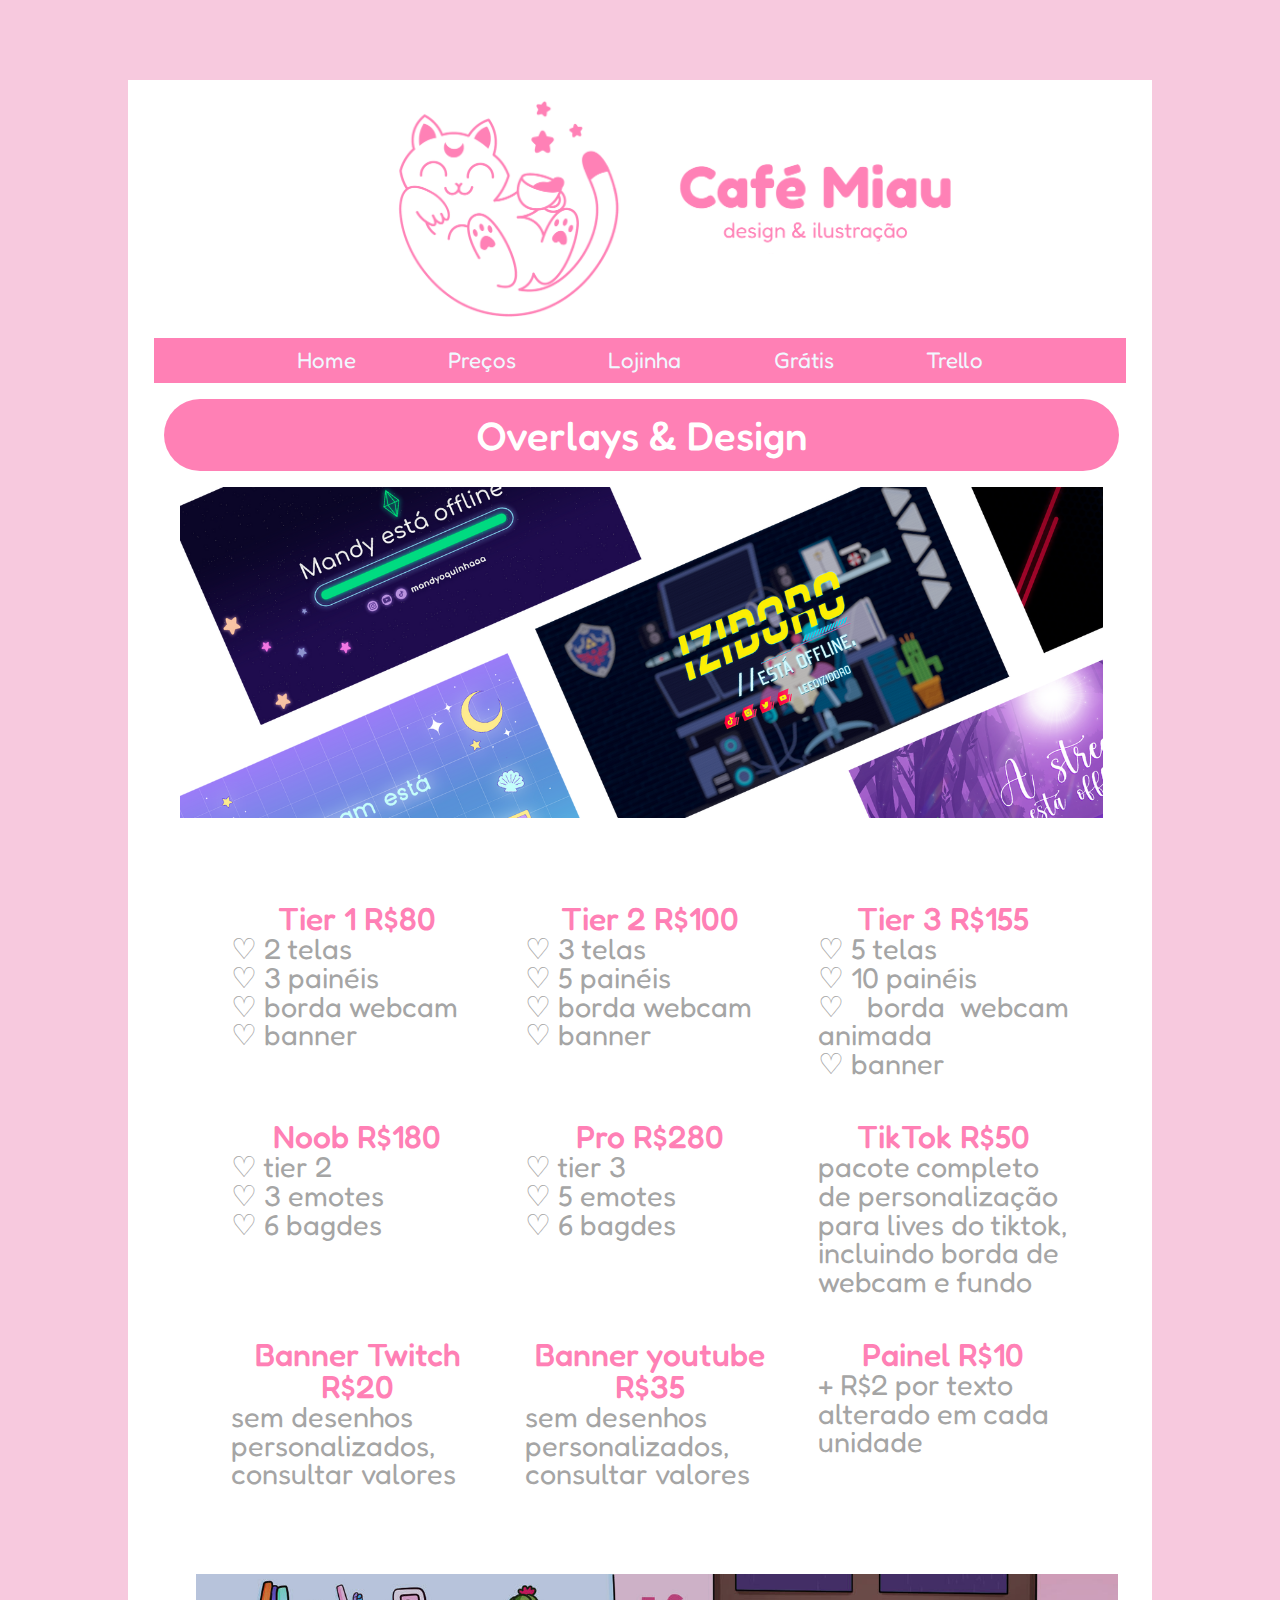
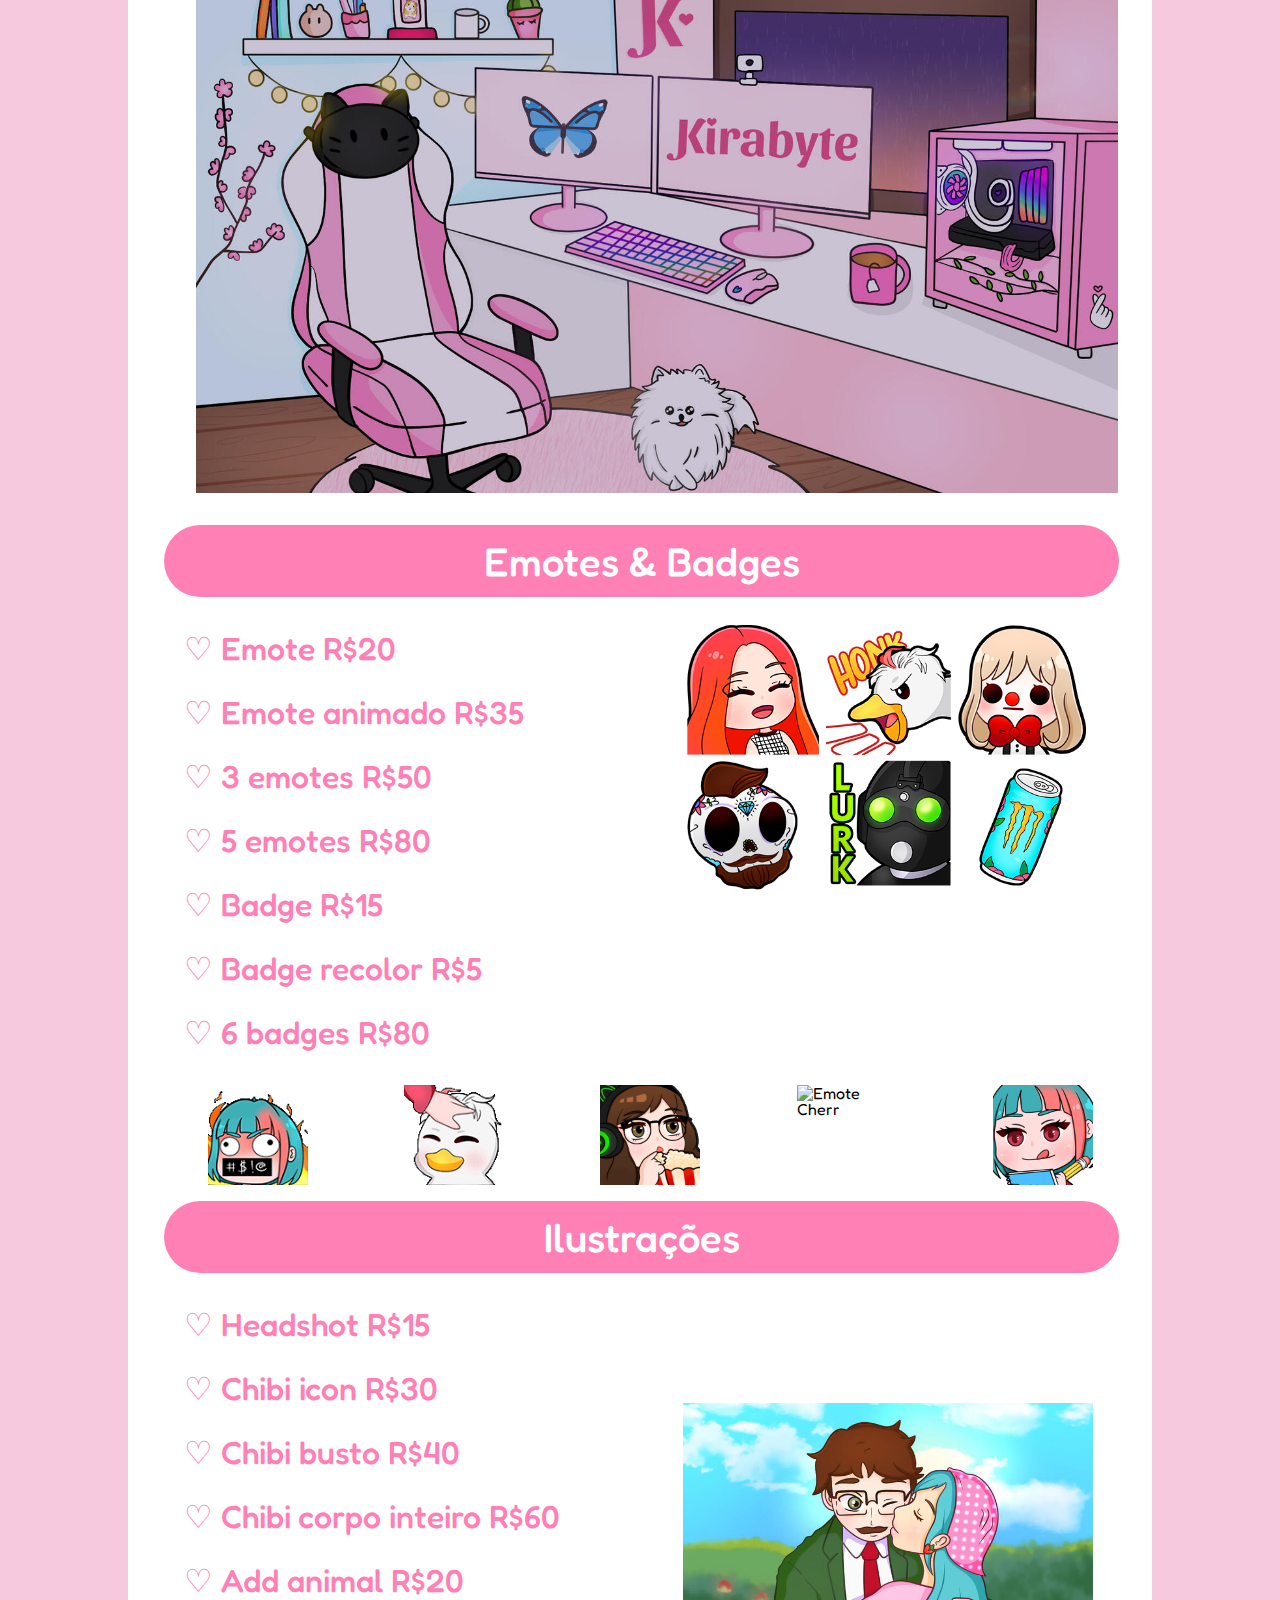
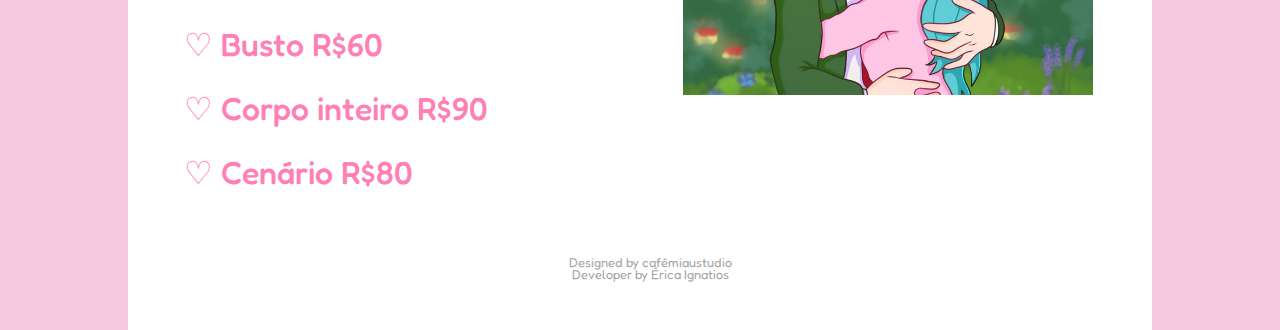
==== commit 2f2e7333: "add favicon" ====
--- a/precos.html
+++ b/precos.html
@@ -5,6 +5,7 @@
     <meta charset="UTF-8">
     <meta name="viewport" content="width=device-width, initial-scale=1.0">
     <title>Café Miau Studio</title>
+    <link rel="icon" type="image/x-icon" href="./assets/icon amarelo.png">
     <link rel="stylesheet" href="./reset.css">
     <link rel="stylesheet" href="./styles/precos.css">
 </head>
--- a/styles/precos.css
+++ b/styles/precos.css
@@ -271,7 +271,7 @@
 }
 
 .overlay-design__imagem {
-    width: 90%;
+    width: 95%;
     margin: 1rem;
     /* height: auto; */
     object-fit: cover;
@@ -280,6 +280,9 @@
 .overlays-design__texto {
     font-size: 1.8rem;
     color: var(--cor-texto);
+    text-align: left;
+    text-justify:distribute;
+    text-wrap: wrap;
 }
 
 .overlays-design__cards {
@@ -325,7 +328,7 @@
 } */
 
 .cenario__imagem{
-    width: 90%;
+    width: 80%;
     margin: 1rem;
     /* height: auto; */
     object-fit: cover;
@@ -387,7 +390,7 @@
 }
 
 .ilustracao__imagem {
-    width: 100%;
+    width: 90%;
     height: auto;
     object-fit: cover;
     object-position: bottom;
@@ -434,7 +437,122 @@
 }
 
 
-@media (max-width: 735px){
+ 
+
+@media (max-width: 850px){
+    .cenario__imagem{
+        width: 75%;
+    }
+
+    .ilustracoes__section {
+        display: block;
+    }
+    .ilustracao__imagem{
+        width: 100%;
+    }
+
+    .emotes-animados{
+        display: block;
+    }
+    .emotes__section{
+        display: block;
+    }
+    .emotes__imagens-container-imagem{
+        width: 100%;
+    }
+}
+
+@media ( max-width: 320px){
+
+    
+    header{
+        flex-direction: row;
+        width: 95%;
+    }
+
+    h3{
+        font-size: 1rem;
+    }
+    .menu {
+        margin: 0 0;
+
+    }
+
+    .menu-hamburger {
+        overflow: unset;
+    }
+
+    .redes-sociais-icons {
+        display: flex;
+        margin-left: 10%;
+    }
+
+    .rodape {
+        margin: 0;
+        padding: 1rem;
+    }
+
+    h3 {
+        font-size: 1rem;
+        padding: 10px;
+    }
+
+
+    h6 {
+        font-size: 1.2rem;
+    }
+
+    .overlays-design{
+        margin: 0;
+    }
+
+    .overlays-design__tier{
+        padding: 0;
+    }
+
+    .overlay-design__imagem{
+        margin: 10px;
+    }
+
+
+    .overlays-design__cards{
+        padding: 0px;
+    }
+
+    .overlays-design__cards li{
+        font-size: 1rem;
+    }
+
+    .overlays-design__cards p{
+        font-size: 1rem;
+    }
+
+    .cenario{
+        margin: 0;
+        margin-bottom: 16px;
+    }
+    .cenario__imagem{
+        margin: 0;
+    }
+
+    .emotes__section{
+        padding: 0;
+    }
+    .emotes__cards li{
+        font-size: 1rem;
+        padding: 5px;
+    }
+
+    .ilustracoes__section{
+        padding: 0;
+    }
+    .ilustracoes__cards li{
+        font-size: 1rem;
+        padding: 5px;
+    }
+}
+
+@media ( min-width: 320px) and (max-width: 735px){
 
     .inner{
         margin-top: 0;
@@ -452,4 +570,83 @@
     .cabecalho__banner{
         margin-left:0;
         width: 70%;   
-    }+    }
+
+    .menu {
+        margin: 0 0;
+
+    }
+
+    .menu-hamburger {
+        overflow: unset;
+    }
+
+    h6 {
+        font-size: 1.2rem;
+    }
+
+    h3 {
+        font-size: 1.2rem;
+        padding: 10px;
+    }
+
+    .emotes__section{
+        padding: 0;
+    }
+    .emotes__cards li{
+        font-size: 1rem;
+        padding: 5px;
+    }
+
+    .ilustracoes__section{
+        padding: 0;
+    }
+    .ilustracoes__cards li{
+        font-size: 1rem;
+        padding: 5px;
+    }
+
+    .overlays-design{
+        margin: 0;
+    }
+
+    .overlays-design__tier{
+        padding: 0;
+    }
+
+    .overlay-design__imagem{
+        margin: 10px;
+    }
+
+
+    .overlays-design__cards{
+        padding: 0px;
+    }
+
+    .overlays-design__cards li{
+        font-size: 1rem;
+    }
+
+    .overlays-design__cards p{
+        font-size: 1rem;
+    }
+
+    .emotes-animados{
+        margin: 4px;
+    }
+
+    .emotes-animados__items{
+        width: 60px;
+        height: 60px;
+        margin: 4px;
+    }
+
+    .cenario{
+        margin-right: 10%;
+        margin-bottom: 16px;
+    }
+    .cenario__imagem{
+        margin: 0;
+    }
+
+}   